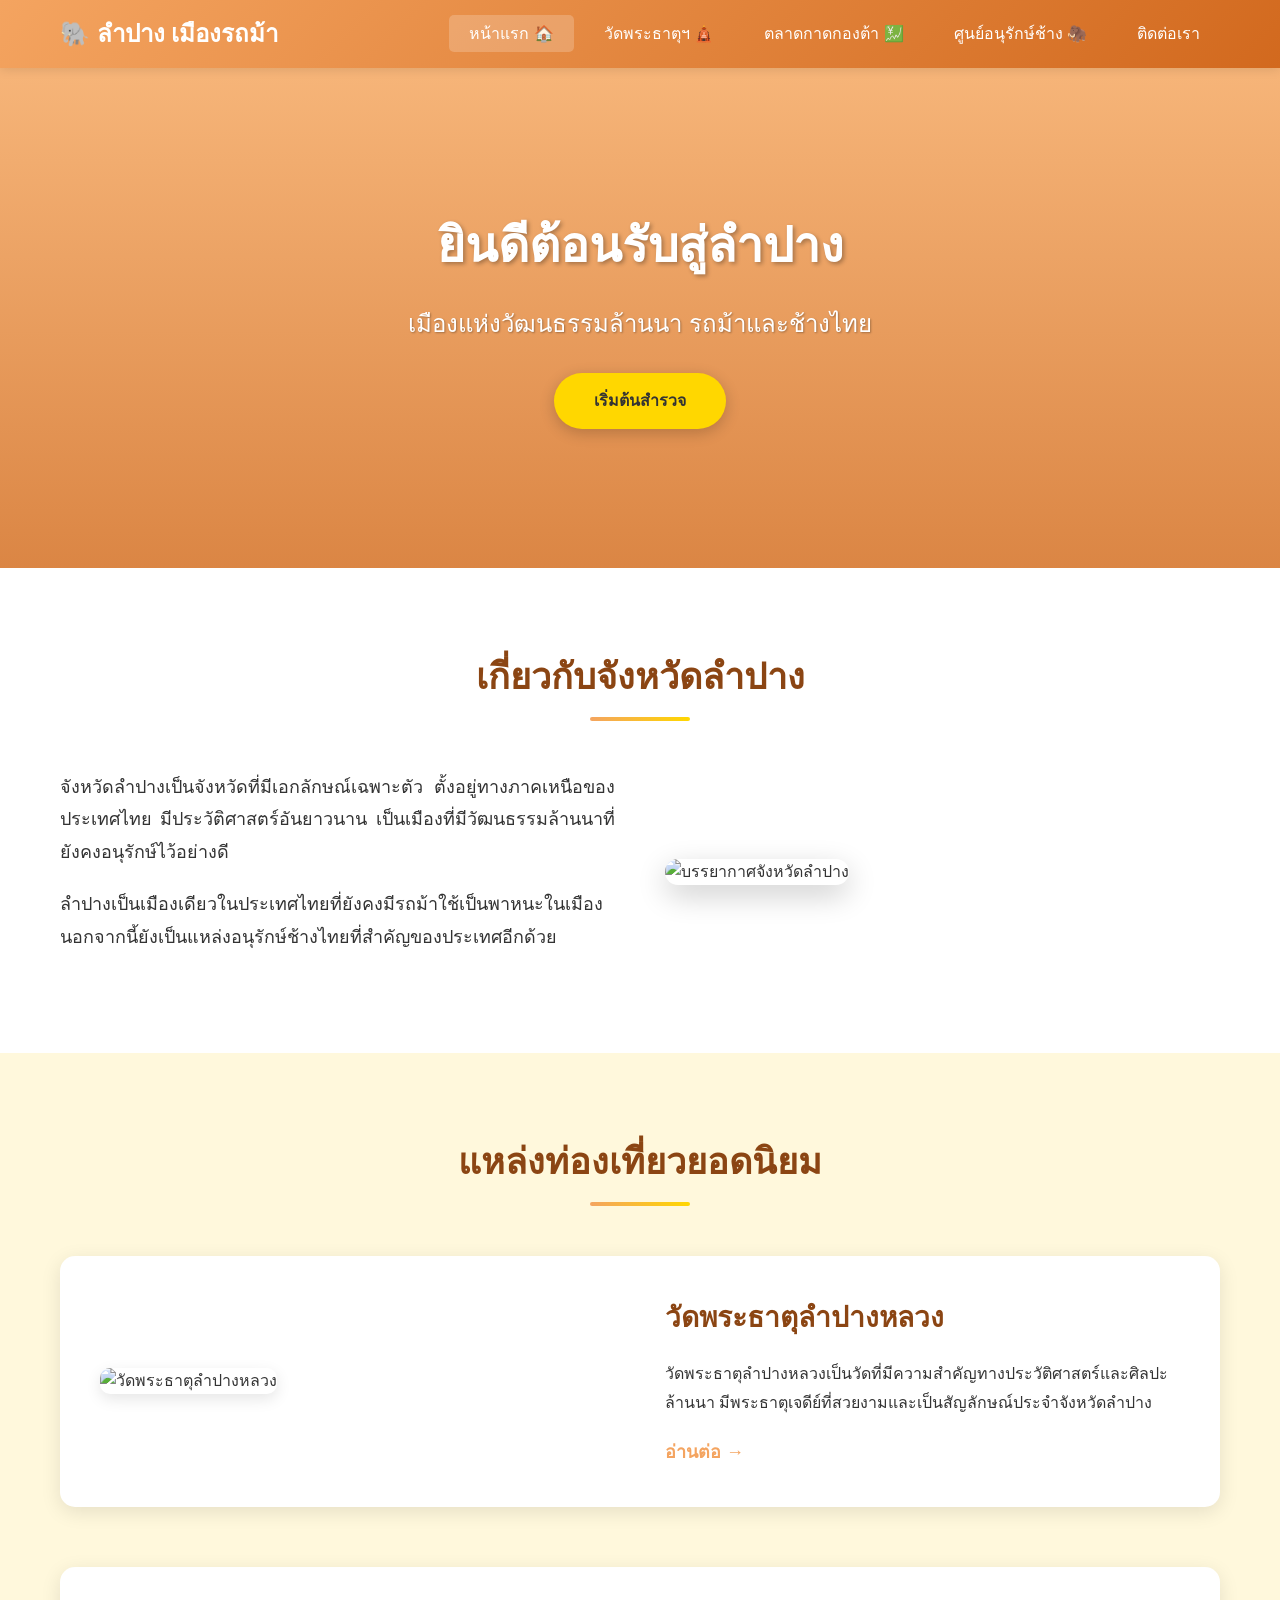
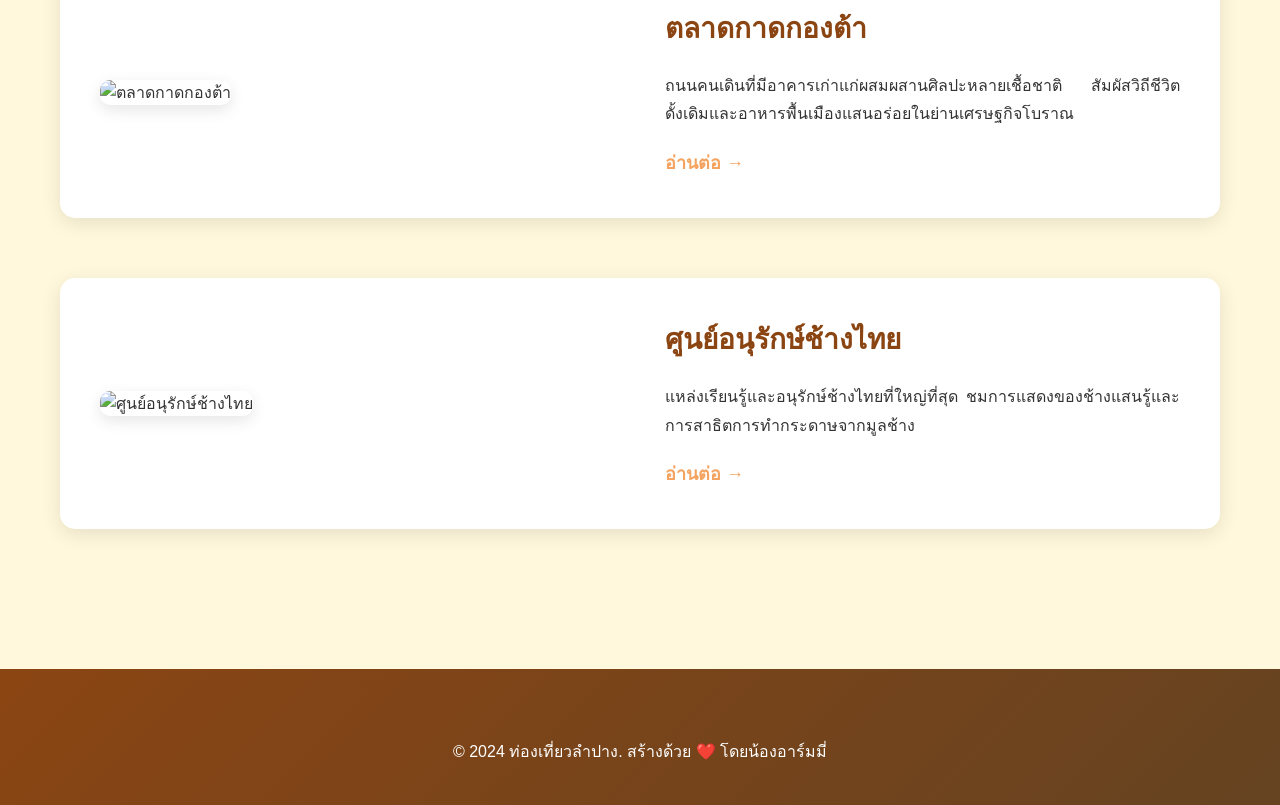
==== index.html @ dc553c50 "Add files via upload" ====
<!DOCTYPE html>
<html lang="th">
<head>
    <meta charset="UTF-8">
    <meta name="viewport" content="width=device-width, initial-scale=1.0">
    <title>ท่องเที่ยวลำปาง - เมืองรถม้า</title>
    <link rel="stylesheet" href="styles.css">
</head>
<body>
    <header>
        <div class="container">
            <div class="logo">
                <h1>🐘 ลำปาง เมืองรถม้า</h1>
            </div>
            <nav>
                <ul>
                    <li><a href="index.html" class="active">หน้าแรก 🏠</a></li>
                    <li><a href="wat-phra-that.html">วัดพระธาตุฯ 🛕</a></li>
                    <li><a href="kad-kong-ta.html">ตลาดกาดกองต้า 💹</a></li>
                    <li><a href="elephant-center.html">ศูนย์อนุรักษ์ช้าง 🦣</a></li>
                    <li><a href="contact.html">ติดต่อเรา</a></li>
                </ul>
            </nav>
        </div>
    </header>

    <section class="hero">
        <div class="hero-content">
            <h2>ยินดีต้อนรับสู่ลำปาง</h2>
            <p>เมืองแห่งวัฒนธรรมล้านนา รถม้าและช้างไทย</p>
            <a href="#attractions" class="btn">เริ่มต้นสำรวจ</a>
        </div>
    </section>

    <section class="about" id="about-lampang">
        <div class="container">
            <h2 class="section-title">เกี่ยวกับจังหวัดลำปาง</h2>
            <div class="content-wrapper">
                <div class="content-text">
                    <p>จังหวัดลำปางเป็นจังหวัดที่มีเอกลักษณ์เฉพาะตัว ตั้งอยู่ทางภาคเหนือของประเทศไทย มีประวัติศาสตร์อันยาวนาน เป็นเมืองที่มีวัฒนธรรมล้านนาที่ยังคงอนุรักษ์ไว้อย่างดี</p>
                    <p>ลำปางเป็นเมืองเดียวในประเทศไทยที่ยังคงมีรถม้าใช้เป็นพาหนะในเมือง นอกจากนี้ยังเป็นแหล่งอนุรักษ์ช้างไทยที่สำคัญของประเทศอีกด้วย</p>
                </div>
                <div class="content-image">
                    <img src="images/lampang1.jpg" alt="บรรยากาศจังหวัดลำปาง">
                </div>
            </div>
        </div>
    </section>

    <section class="attractions" id="attractions">
        <div class="container">
            <h2 class="section-title">แหล่งท่องเที่ยวยอดนิยม</h2>
            
            <div class="attraction-item">
                <div class="attraction-image">
                    <img src="images/Watphrathatlampangluang.jpg" alt="วัดพระธาตุลำปางหลวง">
                </div>
                <div class="attraction-content">
                    <h3>วัดพระธาตุลำปางหลวง</h3>
                    <p>วัดพระธาตุลำปางหลวงเป็นวัดที่มีความสำคัญทางประวัติศาสตร์และศิลปะล้านนา มีพระธาตุเจดีย์ที่สวยงามและเป็นสัญลักษณ์ประจำจังหวัดลำปาง</p>
                    <a href="wat-phra-that.html" class="btn-link">อ่านต่อ →</a>
                </div>
            </div>

            <div class="attraction-item">
                <div class="attraction-image">
                    <img src="images/coverkongtamarket.jpg" alt="ตลาดกาดกองต้า">
                </div>
                <div class="attraction-content">
                    <h3>ตลาดกาดกองต้า</h3>
                    <p>ถนนคนเดินที่มีอาคารเก่าแก่ผสมผสานศิลปะหลายเชื้อชาติ สัมผัสวิถีชีวิตดั้งเดิมและอาหารพื้นเมืองแสนอร่อยในย่านเศรษฐกิจโบราณ</p>
                    <a href="kad-kong-ta.html" class="btn-link">อ่านต่อ →</a>
                </div>
            </div>

            <div class="attraction-item">
                <div class="attraction-image">
                    <img src="images/changthai3.jpg" alt="ศูนย์อนุรักษ์ช้างไทย">
                </div>
                <div class="attraction-content">
                    <h3>ศูนย์อนุรักษ์ช้างไทย</h3>
                    <p>แหล่งเรียนรู้และอนุรักษ์ช้างไทยที่ใหญ่ที่สุด ชมการแสดงของช้างแสนรู้และการสาธิตการทำกระดาษจากมูลช้าง</p>
                    <a href="elephant-center.html" class="btn-link">อ่านต่อ →</a>
                </div>
            </div>
        </div>
    </section>

    <footer>
        <div class="container" style="text-align: center; padding: 20px 0;">
            <p>&copy; 2024 ท่องเที่ยวลำปาง. สร้างด้วย ❤️ โดยน้องอาร์มมี่</p>
        </div>
    </footer>
</body>
</html>
---- styles.css ----
/* ========== ตั้งค่าพื้นฐาน ========== */
* {
    margin: 0;
    padding: 0;
    box-sizing: border-box;
}

body {
    font-family: 'Segoe UI', Tahoma, Geneva, Verdana, sans-serif;
    line-height: 1.6;
    color: #333;
    background-color: #FFF8DC;
}

.container {
    max-width: 1200px;
    margin: 0 auto;
    padding: 0 20px;
}

/* ========== Header และ Navigation ========== */
header {
    background: linear-gradient(135deg, #F4A460 0%, #D2691E 100%);
    box-shadow: 0 2px 10px rgba(0,0,0,0.1);
    position: sticky;
    top: 0;
    z-index: 1000;
}

header .container {
    display: flex;
    justify-content: space-between;
    align-items: center;
    padding: 15px 20px;
}

.logo h1 {
    color: white; /* เติม ; */
    font-size: 24px;
    font-weight: bold;
}

nav ul {
    display: flex;
    list-style: none;
    gap: 10px;
}

nav ul li a {
    color: white; /* เติม ; */
    text-decoration: none;
    padding: 10px 20px;
    border-radius: 5px;
    transition: all 0.3s ease;
    font-weight: 500;
}

nav ul li a:hover,
nav ul li a.active {
    background-color: rgba(255, 255, 255, 0.2);
    transform: translateY(-2px);
}

/* ========== Hero Section ========== */
.hero {
    background: linear-gradient(rgba(244, 164, 96, 0.8), rgba(210, 105, 30, 0.8)),
    url('images/lampang2.jpg') center/cover;
    height: 500px;
    display: flex;
    align-items: center;
    justify-content: center;
    text-align: center;
    color: white; /* เติม ; */
}

.hero-content h2 {
    font-size: 48px;
    margin-bottom: 20px;
    text-shadow: 2px 2px 4px rgba(0,0,0,0.3);
}

.hero-content p {
    font-size: 24px;
    margin-bottom: 30px;
    text-shadow: 1px 1px 2px rgba(0,0,0,0.3);
}

.btn {
    display: inline-block;
    padding: 15px 40px;
    background-color: #FFD700;
    color: #333;
    text-decoration: none;
    border-radius: 50px;
    font-weight: bold;
    transition: all 0.3s ease;
    box-shadow: 0 4px 15px rgba(0,0,0,0.2);
}

.btn:hover {
    background-color: #FFA500;
    transform: translateY(-3px);
    box-shadow: 0 6px 20px rgba(0,0,0,0.3);
}

/* ========== Section Title ========== */
.section-title {
    text-align: center;
    font-size: 36px;
    color: #8B4513;
    margin-bottom: 50px;
    position: relative;
    padding-bottom: 15px;
}

.section-title::after {
    content: '';
    position: absolute;
    bottom: 0;
    left: 50%;
    transform: translateX(-50%);
    width: 100px;
    height: 4px;
    background: linear-gradient(90deg, #F4A460, #FFD700);
    border-radius: 2px;
}

/* ========== About Section ========== */
.about {
    padding: 80px 0;
    background-color: white; /* เติม ; */
}

.content-wrapper {
    display: flex;
    align-items: center;
    gap: 50px;
}

.content-text {
    flex: 1;
}

.content-text p {
    font-size: 18px;
    margin-bottom: 20px;
    text-align: justify;
    line-height: 1.8;
}

.content-image {
    flex: 1;
}

.content-image img {
    width: 100%;
    border-radius: 15px;
    box-shadow: 0 10px 30px rgba(0,0,0,0.2);
    transition: transform 0.3s ease;
}

.content-image img:hover {
    transform: scale(1.05);
}

/* ========== Attractions Section ========== */
.attractions {
    padding: 80px 0;
}

.attraction-item {
    display: flex;
    align-items: center;
    gap: 50px;
    margin-bottom: 60px;
    background-color: white; /* เติม ; */
    padding: 40px;
    border-radius: 15px;
    box-shadow: 0 5px 20px rgba(0,0,0,0.1);
    transition: transform 0.3s ease;
}

.attraction-item:hover {
    transform: translateY(-5px);
    box-shadow: 0 10px 30px rgba(0,0,0,0.15);
}

.attraction-item.reverse {
    flex-direction: row-reverse;
}

.attraction-image {
    flex: 1;
}

.attraction-image img {
    width: 100%;
    border-radius: 10px;
    box-shadow: 0 5px 15px rgba(0,0,0,0.1);
}

.attraction-content {
    flex: 1;
}

.attraction-content h3 {
    font-size: 28px;
    color: #8B4513;
    margin-bottom: 20px;
}

.attraction-content p {
    font-size: 16px;
    line-height: 1.8;
    margin-bottom: 20px;
    text-align: justify;
}

.btn-link {
    display: inline-block;
    color: #F4A460;
    text-decoration: none;
    font-weight: bold;
    font-size: 18px;
    transition: all 0.3s ease;
}

.btn-link:hover {
    color: #D2691E;
    transform: translateX(5px);
}

/* ========== Detail Page Styles ========== */
.detail-hero {
    background: linear-gradient(rgba(244, 164, 96, 0.8), rgba(210, 105, 30, 0.8)),
    url('https://images.unsplash.com/photo-1551882547-ff40c63fe5fa?w=1600&h=400&fit=crop') center/cover;
    height: 300px;
    display: flex;
    align-items: center;
    justify-content: center;
    text-align: center;
    color: white; /* เติม ; */
}

.detail-hero h2 {
    font-size: 42px;
    text-shadow: 2px 2px 4px rgba(0,0,0,0.3);
}

.detail-content {
    padding: 80px 0;
    background-color: white; /* เติม ; */
}

.info-box {
    background-color: #FFF8DC;
    padding: 30px;
    border-radius: 10px;
    border-left: 5px solid #F4A460;
    margin: 30px 0;
}

.info-box h3 {
    color: #8B4513;
    margin-bottom: 15px;
    font-size: 24px;
}

.info-box ul {
    list-style: none;
    padding-left: 0;
}

.info-box ul li {
    padding: 10px 0;
    border-bottom: 1px solid #e0e0e0;
    font-size: 16px;
}

.info-box ul li:last-child {
    border-bottom: none;
}

.gallery {
    display: grid;
    grid-template-columns: repeat(auto-fit, minmax(300px, 1fr));
    gap: 20px;
    margin-top: 40px;
}

.gallery img {
    width: 100%;
    height: 250px;
    object-fit: cover;
    border-radius: 10px;
    box-shadow: 0 5px 15px rgba(0,0,0,0.1);
    transition: transform 0.3s ease;
}

.gallery img:hover {
    transform: scale(1.05);
}

/* ========== Contact Form ========== */
.contact-section {
    padding: 80px 0;
}

.contact-container {
    display: flex;
    gap: 50px;
}

.contact-info {
    flex: 1;
    background-color: white; /* เติม ; */
    padding: 40px;
    border-radius: 15px;
    box-shadow: 0 5px 20px rgba(0,0,0,0.1);
}

.contact-info h3 {
    color: #8B4513;
    margin-bottom: 20px;
    font-size: 24px;
}

.contact-info p {
    margin-bottom: 15px;
    font-size: 16px;
    line-height: 1.8;
}

.contact-form {
    flex: 1;
    background-color: white; /* เติม ; */
    padding: 40px;
    border-radius: 15px;
    box-shadow: 0 5px 20px rgba(0,0,0,0.1);
}

.form-group {
    margin-bottom: 25px;
}

.form-group label {
    display: block;
    margin-bottom: 8px;
    color: #8B4513;
    font-weight: bold;
}

.form-group input,
.form-group textarea {
    width: 100%;
    padding: 12px;
    border: 2px solid #e0e0e0;
    border-radius: 5px;
    font-size: 16px;
    transition: border-color 0.3s ease;
}

.form-group input:focus,
.form-group textarea:focus {
    outline: none;
    border-color: #F4A460;
}

.form-group textarea {
    resize: vertical;
    min-height: 150px;
}

.submit-btn {
    width: 100%;
    padding: 15px;
    background: linear-gradient(135deg, #F4A460 0%, #D2691E 100%);
    color: white; /* เติม ; */
    border: none;
    border-radius: 5px;
    font-size: 18px;
    font-weight: bold;
    cursor: pointer;
    transition: all 0.3s ease;
}

.submit-btn:hover {
    transform: translateY(-2px);
    box-shadow: 0 5px 15px rgba(0,0,0,0.2);
}

/* ========== Footer ========== */
footer {
    background: linear-gradient(135deg, #8B4513 0%, #654321 100%);
    color: white; /* เติม ; */
    padding: 50px 0 20px;
}

.footer-content {
    display: grid;
    grid-template-columns: repeat(auto-fit, minmax(250px, 1fr));
    gap: 40px;
    margin-bottom: 30px;
}

.footer-section h3 {
    margin-bottom: 20px;
    color: #FFD700;
}

.footer-section p {
    line-height: 1.8;
}

.footer-section ul {
    list-style: none;
}

.footer-section ul li {
    margin-bottom: 10px;
}

.footer-section ul li a {
    color: white; /* เติม ; */
    text-decoration: none;
    transition: color 0.3s ease;
}

.footer-section ul li a:hover {
    color: #FFD700;
}

.footer-bottom {
    text-align: center;
    padding-top: 20px;
    border-top: 1px solid rgba(255,255,255,0.1);
}

/* ========== Responsive Design ========== */
@media (max-width: 768px) {
    header .container {
        flex-direction: column;
        gap: 15px;
    }

    nav ul {
        flex-wrap: wrap;
        justify-content: center;
    }

    .hero-content h2 {
        font-size: 32px;
    }

    .hero-content p {
        font-size: 18px;
    }

    .content-wrapper,
    .attraction-item,
    .attraction-item.reverse,
    .contact-container {
        flex-direction: column;
    }

    .section-title {
        font-size: 28px;
    }

    .gallery {
        grid-template-columns: 1fr;
    }
}
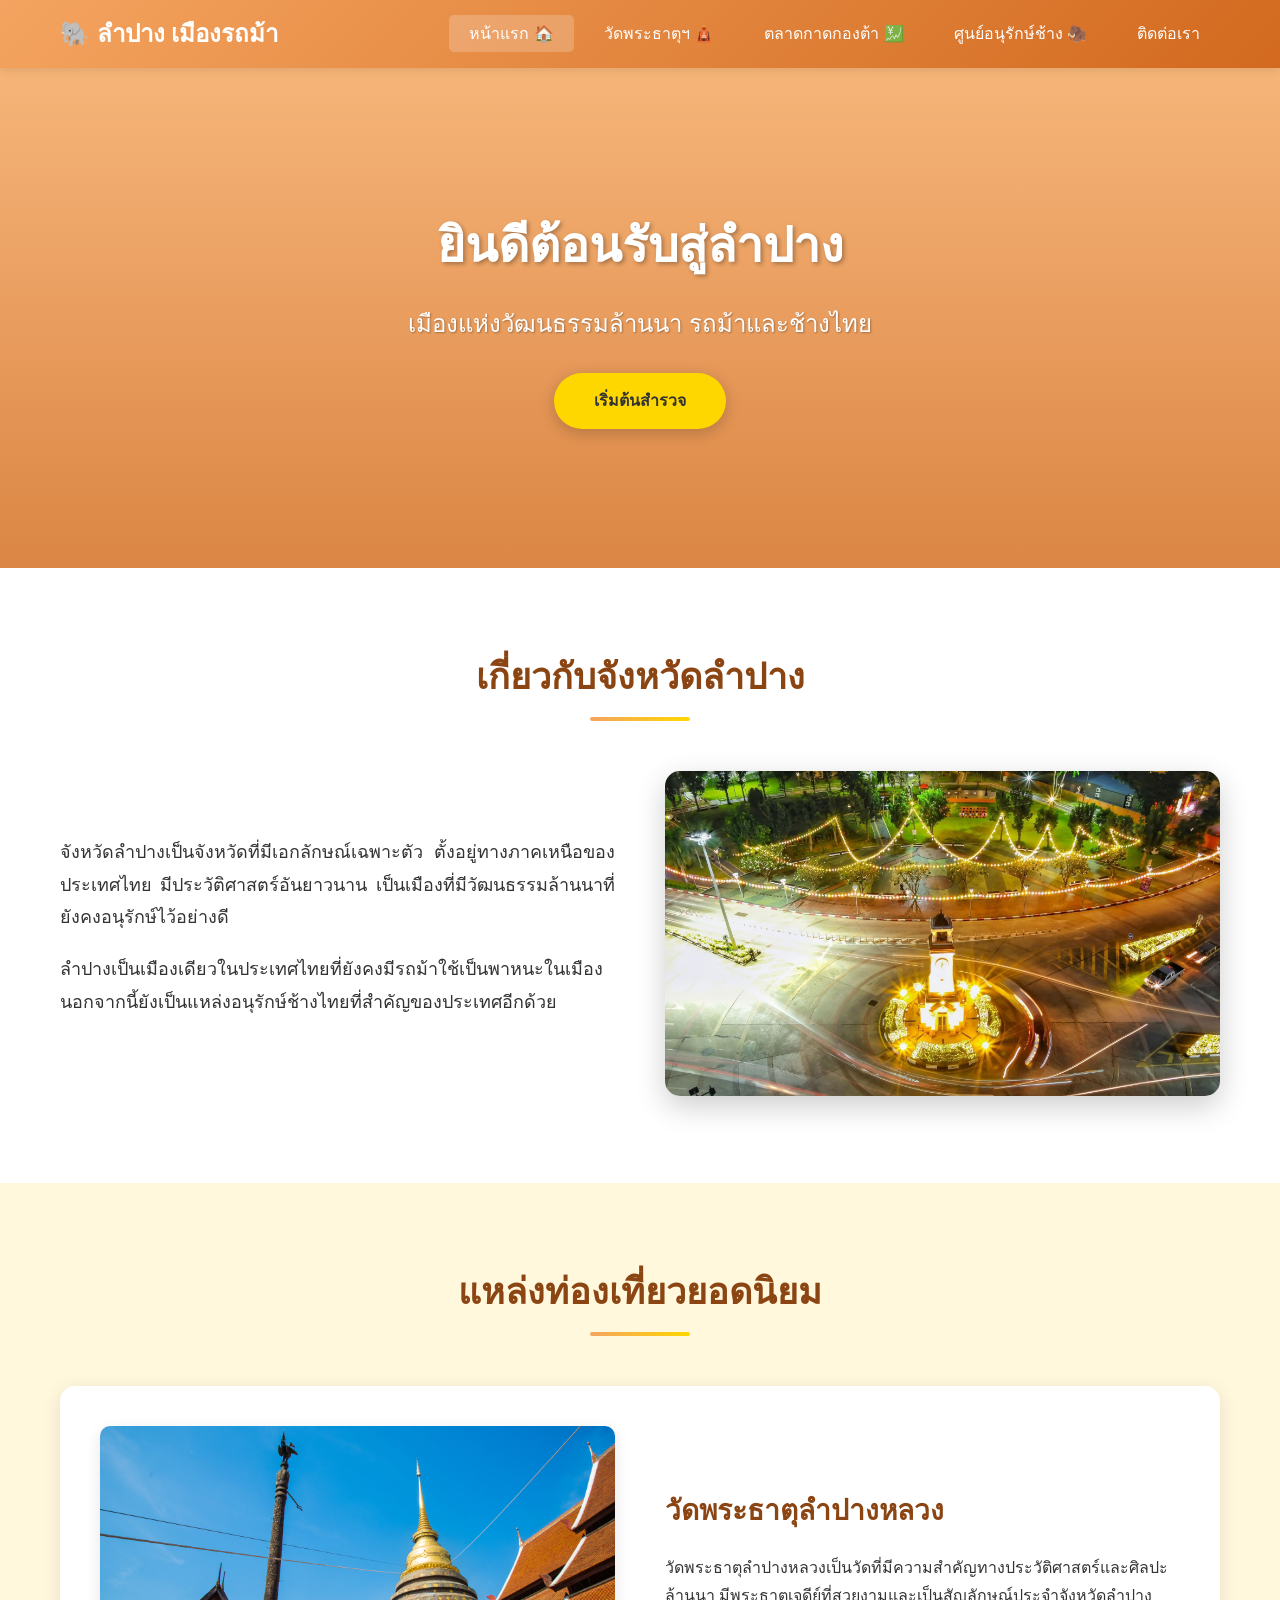
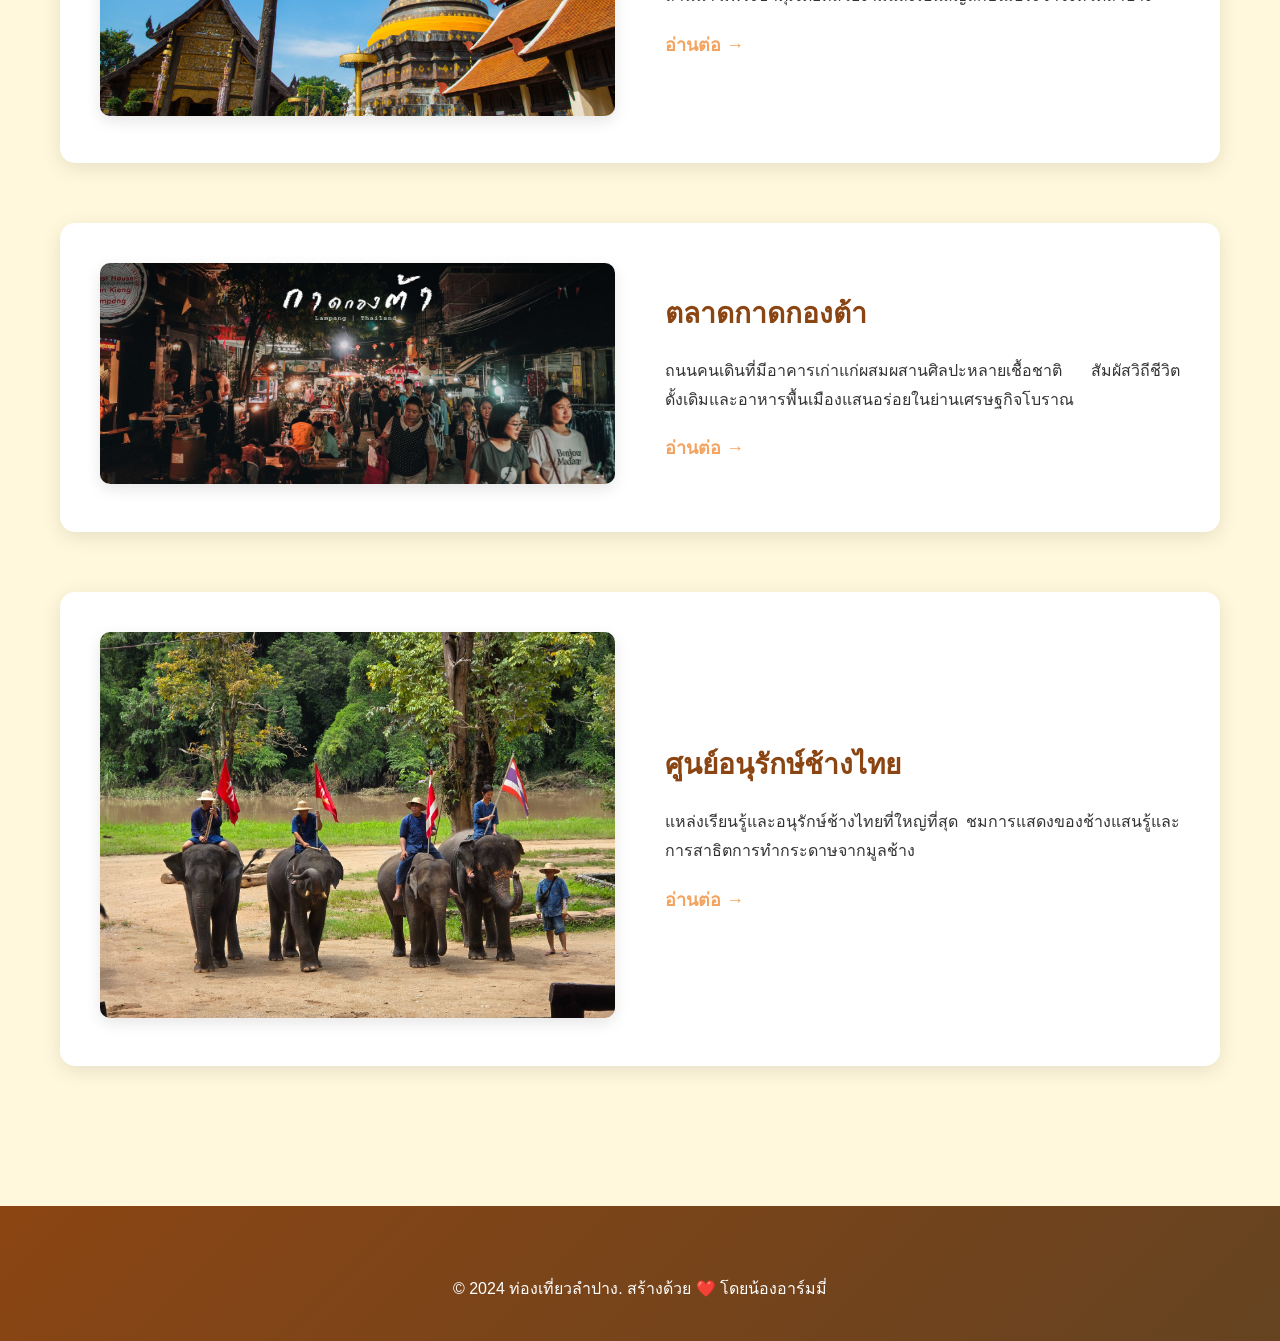
==== commit 4401a512: "Add files via upload" ====
--- a/index.html
+++ b/index.html
@@ -41,7 +41,7 @@
                     <p>ลำปางเป็นเมืองเดียวในประเทศไทยที่ยังคงมีรถม้าใช้เป็นพาหนะในเมือง นอกจากนี้ยังเป็นแหล่งอนุรักษ์ช้างไทยที่สำคัญของประเทศอีกด้วย</p>
                 </div>
                 <div class="content-image">
-                    <img src="images/lampang1.jpg" alt="บรรยากาศจังหวัดลำปาง">
+                    <img src="lampang1.jpg" alt="บรรยากาศจังหวัดลำปาง">
                 </div>
             </div>
         </div>
@@ -53,7 +53,7 @@
             
             <div class="attraction-item">
                 <div class="attraction-image">
-                    <img src="images/Watphrathatlampangluang.jpg" alt="วัดพระธาตุลำปางหลวง">
+                    <img src="Watphrathatlampangluang.jpg" alt="วัดพระธาตุลำปางหลวง">
                 </div>
                 <div class="attraction-content">
                     <h3>วัดพระธาตุลำปางหลวง</h3>
@@ -64,7 +64,7 @@
 
             <div class="attraction-item">
                 <div class="attraction-image">
-                    <img src="images/coverkongtamarket.jpg" alt="ตลาดกาดกองต้า">
+                    <img src="coverkongtamarket.jpg" alt="ตลาดกาดกองต้า">
                 </div>
                 <div class="attraction-content">
                     <h3>ตลาดกาดกองต้า</h3>
@@ -75,7 +75,7 @@
 
             <div class="attraction-item">
                 <div class="attraction-image">
-                    <img src="images/changthai3.jpg" alt="ศูนย์อนุรักษ์ช้างไทย">
+                    <img src="changthai3.jpg" alt="ศูนย์อนุรักษ์ช้างไทย">
                 </div>
                 <div class="attraction-content">
                     <h3>ศูนย์อนุรักษ์ช้างไทย</h3>
